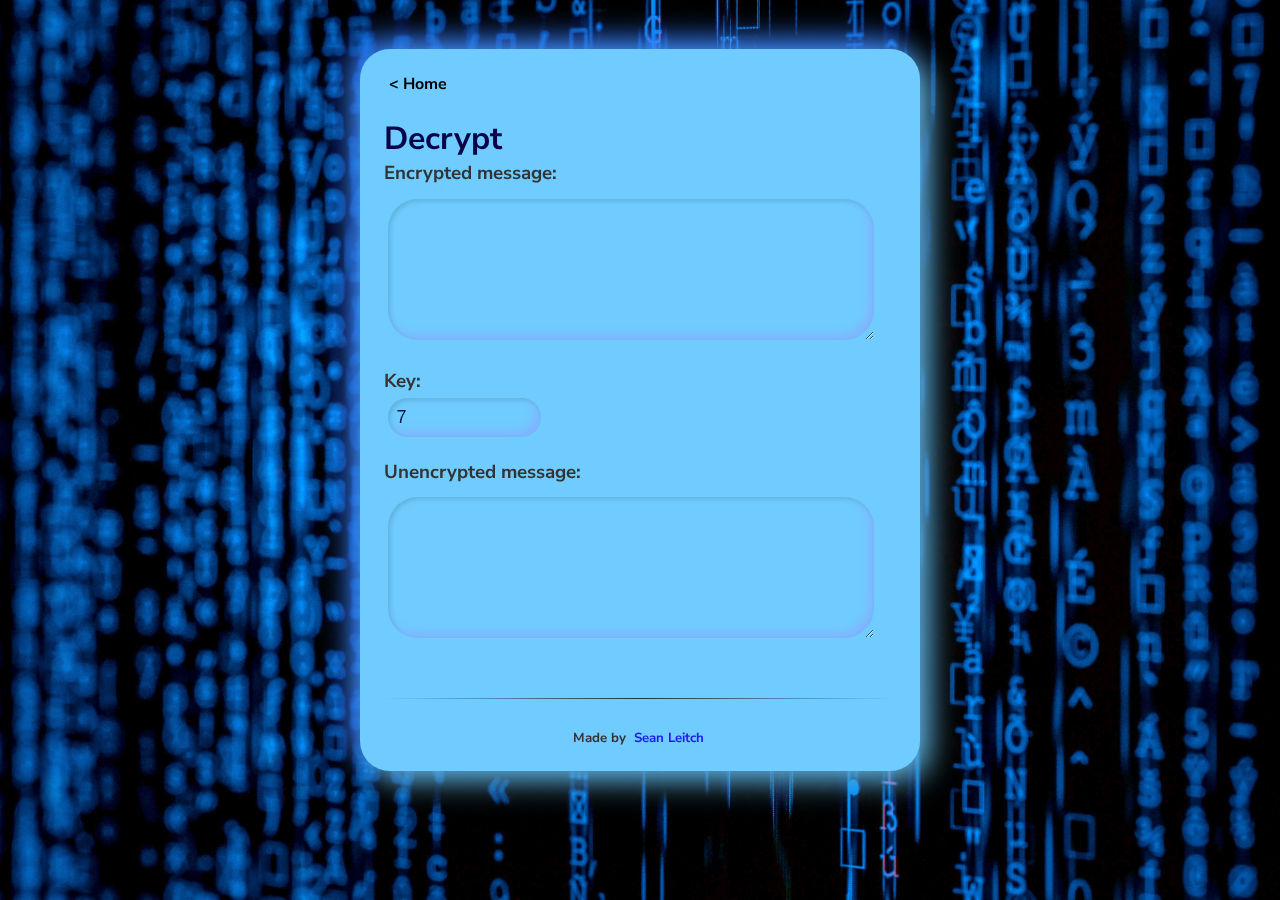
==== decrypt.html @ 5dce8c6c "Caesar's Cypher" ====
<!DOCTYPE html>
<html>

<head>
    <!-- Written by Sean Leitch, 17 Feb 2021 -->
    <meta charset="UTF-8">
    <meta http-equiv="X-UA-Compatible" content="IE=edge">
    <meta name="viewport" content="width=device-width, initial-scale=1, minimum-scale=1">
    <meta name="description" content="Calculate business profits!">
    <meta name="author" content="Sean Leitch">

    <title>Yatusae | Secret communications! Shh!</title>
    <link rel="stylesheet" href="css/style.css">
    <link rel="stylesheet" href="js/material.js">
    <link rel="stylesheet" href="js/material.js.map">
    <link rel="stylesheet" href="js/jquery-3.5.1.min.js">
    <link href="https://unpkg.com/aos@2.3.1/dist/aos.css" rel="stylesheet">

    <link rel="preconnect" href="https://fonts.gstatic.com">
    <link href="https://fonts.googleapis.com/css2?family=Nunito+Sans:ital,wght@0,300;0,400;0,700;1,700&display=swap" rel="stylesheet">
    <link rel="icon" href="favicon.ico">
</head>

<body>
    <main>
        <div class="container" id="main" data-aos="flip-right">
            <div class="neumorphism-1">
                <h4>
                    <a href="index.html" class="homeC">
                        < Home</a>
                </h4>

                <br>

                <h1>Decrypt</h1>


                <form id="form">
                    <h3>Encrypted message:</h3>
                    <textarea type="text" id="cypher" class="input" cols="40" rows="5"></textarea>
                    <br><br>

                    <h3>Key:</h3>
                    <input type="number" value="7" id="offset" class="offsetinput" />
                    <br><br>

                    <h3>Unencrypted message:</h3>
                    <textarea type="text" id="finish" class="input" cols="40" rows="5"></textarea>

                    <br/><br/>
                </form>

                <hr>

                <h5 class="footer ">Made by <a href="http://github.com/seanjl " class="txt-blue">Sean Leitch</a></h5>
            </div>
        </div>
    </main>

    <script src="https://unpkg.com/aos@2.3.1/dist/aos.js"></script>

    <script>
        AOS.init();
    </script>

    <script src='https://cdnjs.cloudflare.com/ajax/libs/jquery/2.1.3/jquery.min.js'></script>
    <script src="js/caesarDecrypt.js"></script>

</body>

</html>
---- css/style.css ----
* {
    padding: 0;
    margin: 0;
    box-sizing: border-box;
}

html {
    background: url(../assets/cryptobg-min.jpg) no-repeat center center fixed;
    background-color: black;
    -webkit-background-size: cover;
    -moz-background-size: cover;
    -o-background-size: cover;
    background-size: cover;
    scroll-behavior: smooth;
    font-family: 'Nunito Sans', sans-serif;
    -webkit-font-smoothing: antialiased;
    -moz-osx-font-smoothing: grayscale;
    color: #333333;
    width: 100%;
    height: 100%;
}

main {
    margin: auto;
    max-width: 720px;
}

.navbar {
    width: 100%;
    height: auto;
    padding: 1em 0 1em 0;
    position: fixed !important;
    z-index: 999 !important;
    background: #93ee5f;
    box-shadow: 0px 2px 6px #8cd95f;
}

.navtitle {
    display: block;
    font-size: 1.2em;
    font-weight: 700;
    text-align: center;
    margin: auto;
    color: #072e75;
    text-decoration: none;
}

.containerIndex {
    height: 100vh;
    display: flex;
    flex-direction: row;
    justify-content: center;
    align-items: center;
}

h1 {
    color: #060547;
}

.container {
    margin: auto;
    max-width: 700px;
    padding-bottom: 5em;
    height: 100vh;
    display: flex;
    flex-direction: row;
    justify-content: center;
    align-items: center;
}

.neumorphism-1 {
    margin: auto;
    height: auto;
    width: 80%;
    padding: 1.5em;
    background: #70cbff;
    border-radius: 30px;
    box-shadow: 10px 10px 30px #5fb2d9, -10px -10px 30px #2f76fa;
}

.neumorphism-2 {
    margin: auto;
    height: auto;
    width: 90%;
    max-width: 620px;
    padding: 1.5em;
    border-radius: 30px;
    background: #70cbff;
    box-shadow: 10px 10px 30px #5fb2d9, -10px -10px 30px #2f76fa;
}

.input {
    -moz-appearance: none;
    -webkit-appearance: none;
    appearance: none;
    background-color: transparent;
    font-size: 18px;
    overflow-wrap: break-word;
    letter-spacing: 0.1em;
    color: #091747;
    margin-top: 0.7em;
    margin-right: 0.2em;
    margin-left: 0.2em;
    width: 95%;
    max-width: 95%;
    padding: 1em;
    outline: none;
    border: none;
    border-radius: 30px;
    box-shadow: inset 2px 2px 5px #5fb2d9, inset -5px -5px 10px #81b3ff;
    transition: all 0.2s ease-in-out;
}

.input:focus {
    overflow-wrap: break-word;
    box-shadow: inset 1px 1px 2px #5fb2d9, inset -1px -1px 2px #81b3ff;
}

.offsetinput {
    -moz-appearance: none;
    -webkit-appearance: none;
    appearance: none;
    background-color: transparent;
    font-size: 18px;
    letter-spacing: 0.1em;
    color: #091747;
    margin-top: 0.2em;
    margin-right: 0.2em;
    margin-left: 0.2em;
    max-width: 30%;
    padding: 0.5em;
    outline: none;
    border: none;
    border-radius: 30px;
    box-shadow: inset 2px 2px 5px #5fb2d9, inset -5px -5px 10px #81b3ff;
    transition: all 0.2s ease-in-out;
}

.offsetinput:focus {
    box-shadow: inset 1px 1px 2px #5fb2d9, inset -1px -1px 2px #81b3ff;
}

.buttonindex {
    margin: auto;
    margin-top: 2em;
    margin-bottom: 2em;
    padding: 6px 2em;
    display: flex;
    flex-direction: column;
    background: #213f92;
    width: auto;
    text-decoration: none;
    color: #fff;
    outline: none !important;
    border: 0;
    border-radius: 25px;
    text-align: center;
    font-weight: 700;
    font-size: 1em;
    font-family: 'Nunito Sans', sans-serif;
    box-shadow: 10px 10px 15px #375faa40, -10px -8px 15px #0400ff40;
    transition: 0.3s;
}

.buttonindex:hover {
    background: #173072;
    box-shadow: inset 2px 2px 5px #100f47, inset -3px -3px 7px #0400ff40;
}

.buttonindex:active {
    outline: none !important;
}

.buttonindex:focus {
    outline: none !important;
}

.button {
    margin: auto;
    margin-top: 2em;
    margin-bottom: 2em;
    padding: 0.8em 2em 2em 2em;
    display: flex;
    flex-direction: column;
    background: #213f92;
    width: auto;
    height: 33px;
    text-decoration: none;
    color: #fff;
    outline: none !important;
    border: .0625rem solid #41801c;
    border-radius: 25px;
    font-weight: 700;
    font-size: 1em;
    font-family: 'Nunito Sans', sans-serif;
    box-shadow: 10px 10px 15px #375faa40, -10px -8px 15px #0400ff40;
    transition: 0.3s !important;
}

.button:hover {
    background: #212c92;
    border: .0625rem solid #41801c00;
    box-shadow: inset 2px 2px 5px #0400ff40, inset -3px -3px 7px #0400ff40;
}

.button:active {
    outline: none !important;
}

.button:focus {
    outline: none !important;
}

p {
    font-weight: 300;
    margin-top: 1em;
    line-height: 1.45em;
    width: 80%;
}

.footer {
    text-align: center;
    padding-top: 1em;
    text-decoration: none;
}

.home {
    display: block;
    text-align: left;
    text-decoration: none;
    margin-left: 1em;
    margin-top: 2em;
}

.homeC {
    text-decoration: none;
    color: black !important;
    transition: 0.3s;
}

.homeC:hover {
    text-decoration: none;
    color: #181ce6 !important;
}

.txt-blue {
    color: #181ce6 !important;
}

a:link,
a:visited {
    text-decoration: none;
    color: #ffffff;
    padding-left: 0.3em;
    padding-right: 0.3em;
}

hr {
    border: 0;
    height: 1px;
    background-image: linear-gradient(to right, rgba(0, 0, 0, 0), rgba(0, 0, 0, 0.75), rgba(0, 0, 0, 0));
    margin-bottom: 1em;
    margin-top: 2em;
}
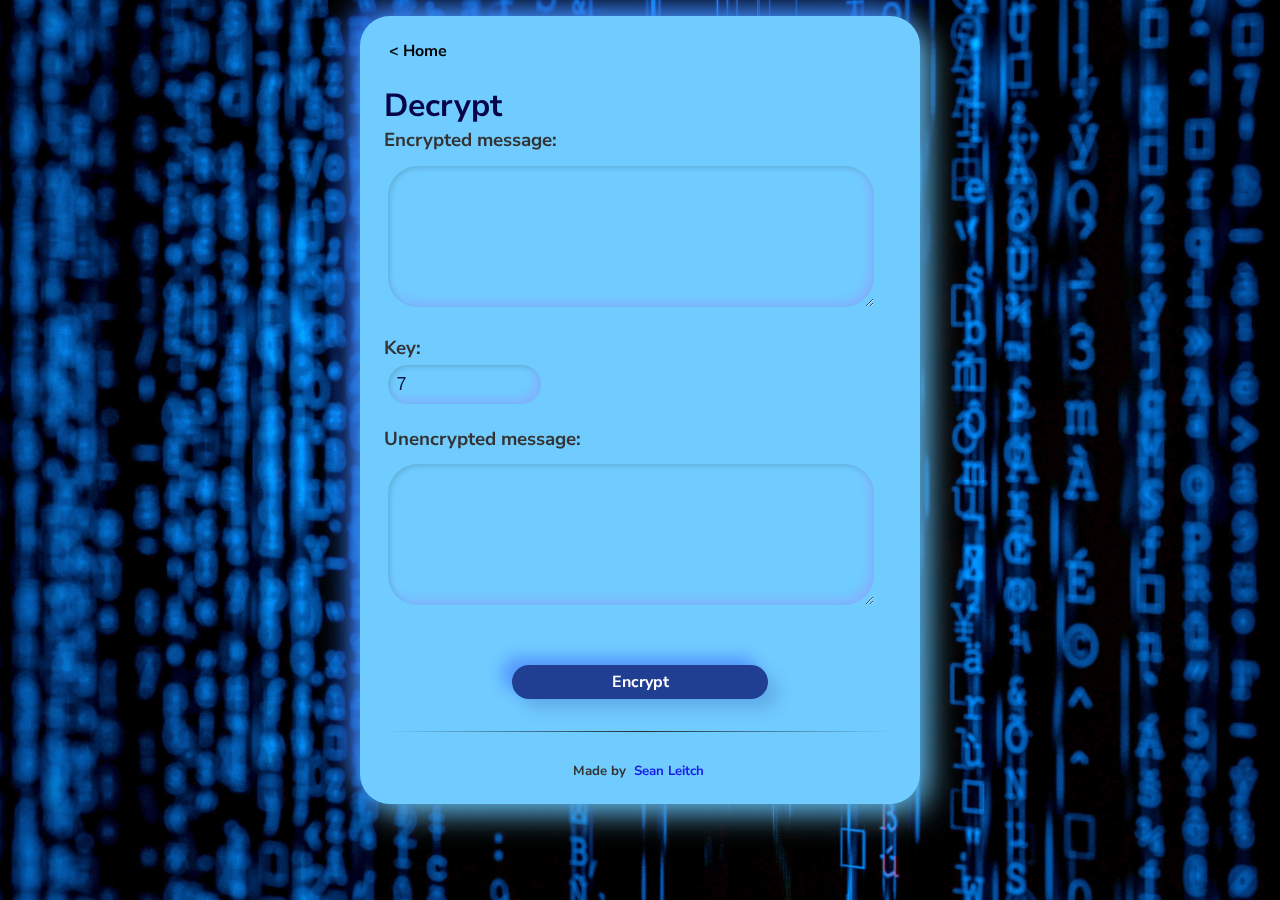
==== commit 6b1c1376: "removed clutter" ====
--- a/decrypt.html
+++ b/decrypt.html
@@ -6,7 +6,7 @@
     <meta charset="UTF-8">
     <meta http-equiv="X-UA-Compatible" content="IE=edge">
     <meta name="viewport" content="width=device-width, initial-scale=1, minimum-scale=1">
-    <meta name="description" content="Calculate business profits!">
+    <meta name="description" content="Shh! They can hear you!">
     <meta name="author" content="Sean Leitch">
 
     <title>Yatusae | Secret communications! Shh!</title>
@@ -50,6 +50,8 @@
                     <br/><br/>
                 </form>
 
+                <a href="encrypt.html" class="button">Encrypt</a>
+
                 <hr>
 
                 <h5 class="footer ">Made by <a href="http://github.com/seanjl " class="txt-blue">Sean Leitch</a></h5>
--- a/css/style.css
+++ b/css/style.css
@@ -179,28 +179,28 @@
     margin: auto;
     margin-top: 2em;
     margin-bottom: 2em;
-    padding: 0.8em 2em 2em 2em;
+    padding: 6px 2em;
     display: flex;
     flex-direction: column;
     background: #213f92;
     width: auto;
-    height: 33px;
+    max-width: 50%;
     text-decoration: none;
     color: #fff;
     outline: none !important;
-    border: .0625rem solid #41801c;
+    border: 0;
     border-radius: 25px;
+    text-align: center;
     font-weight: 700;
     font-size: 1em;
     font-family: 'Nunito Sans', sans-serif;
     box-shadow: 10px 10px 15px #375faa40, -10px -8px 15px #0400ff40;
-    transition: 0.3s !important;
+    transition: 0.3s;
 }
 
 .button:hover {
-    background: #212c92;
-    border: .0625rem solid #41801c00;
-    box-shadow: inset 2px 2px 5px #0400ff40, inset -3px -3px 7px #0400ff40;
+    background: #173072;
+    box-shadow: inset 2px 2px 5px #100f47, inset -3px -3px 7px #0400ff40;
 }
 
 .button:active {
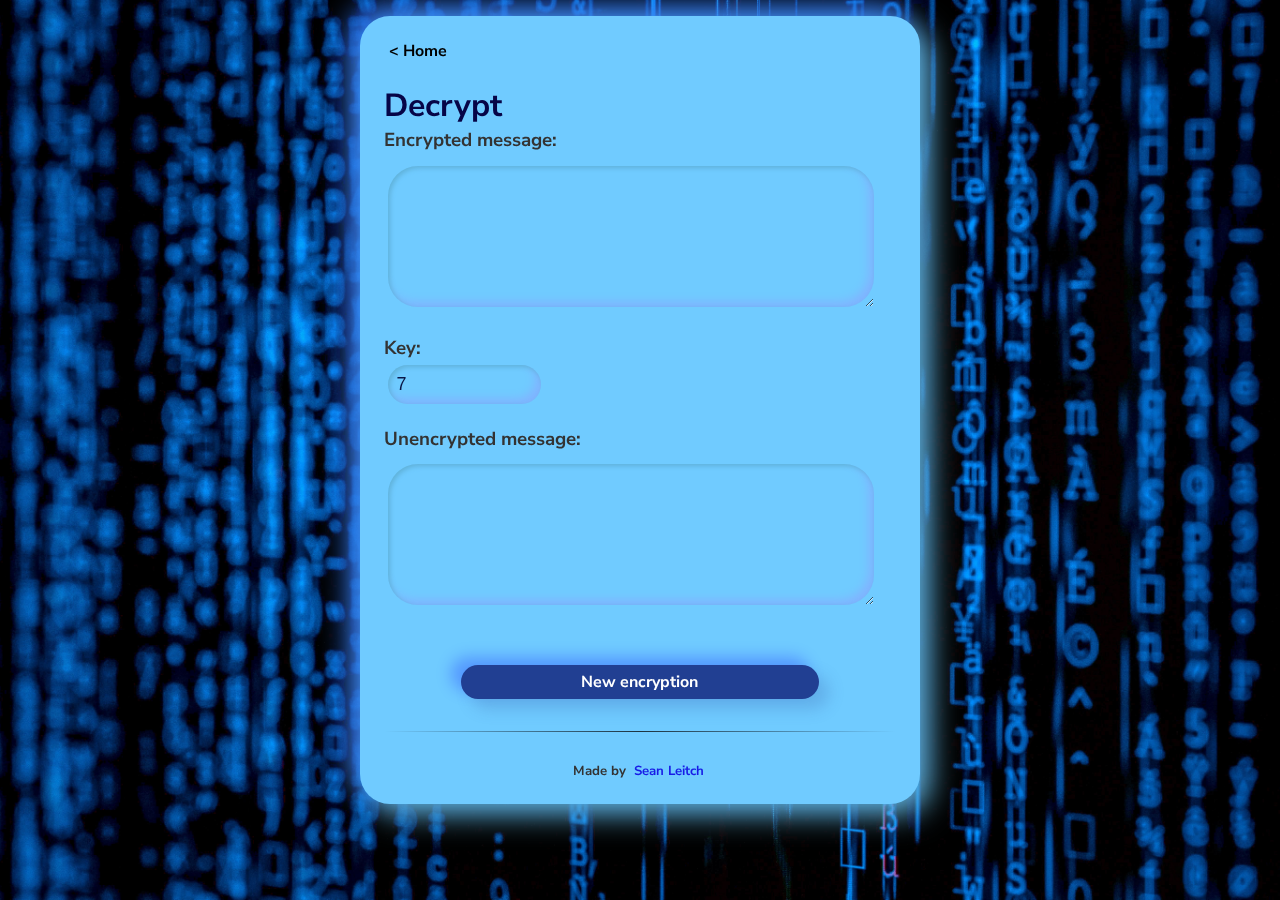
==== commit f39863a5: "betteralgo" ====
--- a/decrypt.html
+++ b/decrypt.html
@@ -50,7 +50,7 @@
                     <br/><br/>
                 </form>
 
-                <a href="encrypt.html" class="button">Encrypt</a>
+                <a href="encrypt.html" class="button">New encryption</a>
 
                 <hr>
 
--- a/css/style.css
+++ b/css/style.css
@@ -184,7 +184,7 @@
     flex-direction: column;
     background: #213f92;
     width: auto;
-    max-width: 50%;
+    max-width: 70%;
     text-decoration: none;
     color: #fff;
     outline: none !important;
